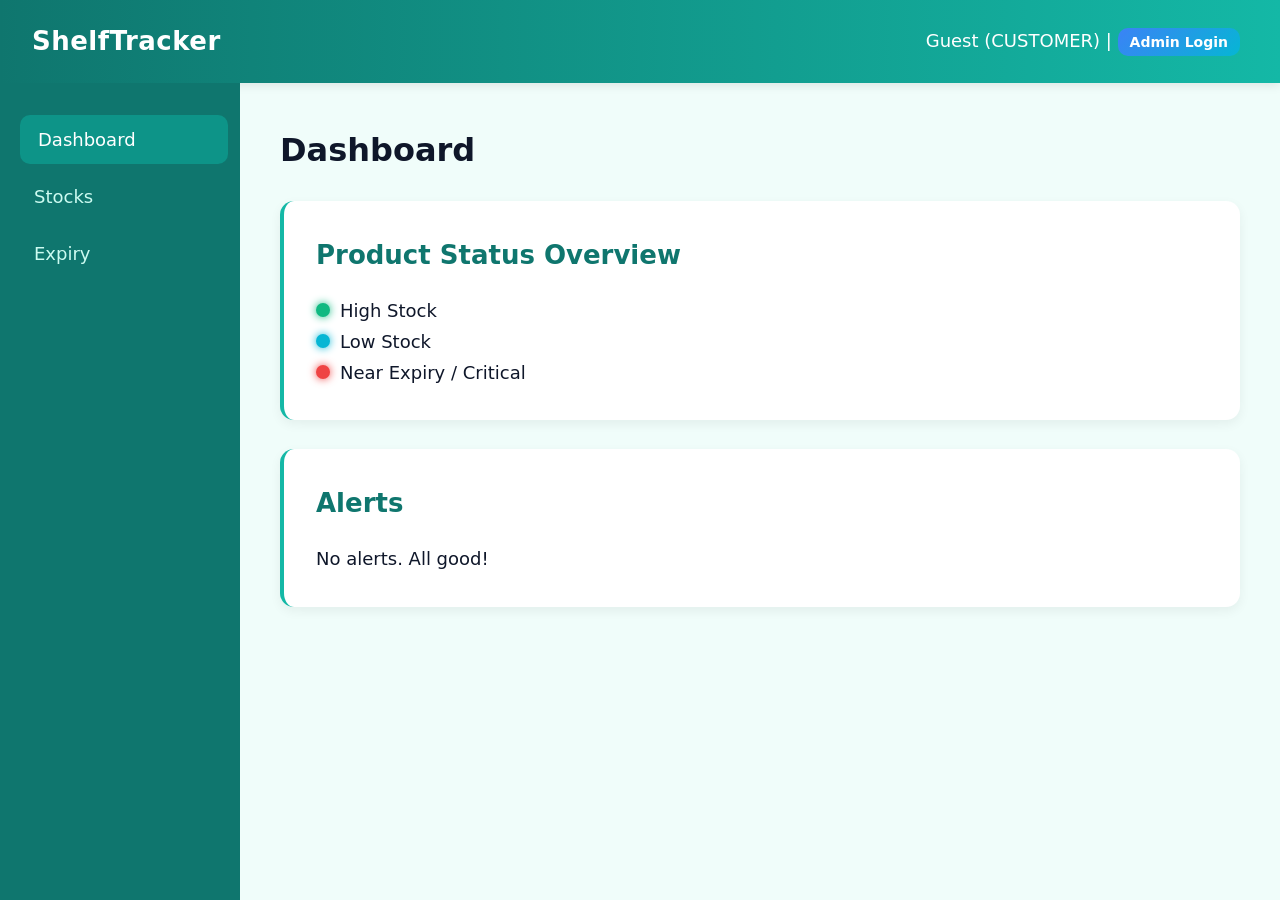
==== settings.html @ 0b79cf8f "Initial commit: ShelfTracker" ====
<!DOCTYPE html>
<html lang="en">
<head>
  <meta charset="UTF-8">
  <meta name="viewport" content="width=device-width, initial-scale=1.0">
  <title>ShelfTracker - Settings</title>
  <link rel="stylesheet" href="style.css">
</head>
<body>
  <div id="appPage" style="display: block;">
    <header>
      <h3>ShelfTracker</h3>
      <div><span id="userRole"></span> | <button onclick="logout()" class="btn btn-danger">Logout</button></div>
    </header>
    
    <nav>
      <button onclick="window.location.href='index.html'">Dashboard</button>
      <button onclick="window.location.href='stocks.html'">Stocks</button>
      <button onclick="window.location.href='expiry.html'">Expiry</button>
      <button id="settingsBtn" class="active" onclick="window.location.href='settings.html'">Settings</button>
    </nav>
    
    <main>
      <div id="settings" class="page">
        <h2>System Settings</h2>
        <div class="card">
          <h3>Alert Thresholds</h3>
          <div class="setting-row">
            <label>Low Stock Threshold:</label>
            <div>
              <input type="number" id="lowStockThreshold" value="10" min="1">
              <button class="btn btn-primary" onclick="saveSettings()">Save</button>
            </div>
          </div>
          <p style="font-size:0.9rem; color:#64748b;">Products with quantity ≤ this number will show as Yellow/Low Stock.</p>
        </div>
        <div class="card">
          <h3>System Info</h3>
          <p><strong>Total Products:</strong> <span id="totalProducts">0</span></p>
          <p><strong>Critical Items:</strong> <span id="criticalItems">0</span></p>
          <p><strong>Role:</strong> <span id="currentRoleDisplay"></span></p>
        </div>
      </div>
    </main>
  </div>
  <script src="script.js"></script>
</body>
</html>
---- style.css ----
:root { 
  --green: #10b981;
  --teal: #14b8a6;
  --cyan: #06b6d4;
  --blue: #3b82f6;
  --red: #ef4444;
  --bg: #f0fdfa;
  --card: #ffffff;
  --text: #0f172a;
  --border: #ccfbf1;
  --sidebar: #0f766e;
  --sidebar-hover: #0d9488;
  --font-base: 18px;
  --font-sm: 16px;
  --font-lg: 20px;
  --font-xl: 24px;
  --font-2xl: 32px;
} 

* { 
  margin: 0; 
  padding: 0; 
  box-sizing: border-box; 
  font-family: 'Segoe UI', system-ui, -apple-system, sans-serif; 
} 

body { 
  background: var(--bg); 
  color: var(--text); 
  font-size: var(--font-base);
  line-height: 1.7;
} 

/* LOGIN PAGE UNIQUE STYLES */
#loginPage { 
  display: flex; 
  height: 100vh; 
  justify-content: center; 
  align-items: center; 
  background: linear-gradient(135deg, #0f766e 0%, #14b8a6 100%);
} 

.login-box { 
  background: var(--card); 
  padding: 2.5rem; 
  border-radius: 16px; 
  box-shadow: 0 10px 30px rgba(0,0,0,0.2); 
  width: 360px; 
  border-top: 4px solid var(--teal);
} 

.login-box h2 { 
  margin-bottom: 1.5rem; 
  text-align: center; 
  color: var(--sidebar);
  font-weight: 700;
  font-size: var(--font-2xl);
} 

.login-box input, .login-box select, .login-box button { 
  width: 100%; 
  padding: 14px; 
  margin: 10px 0; 
  border: 2px solid var(--border); 
  border-radius: 10px; 
  font-size: var(--font-base);
  transition: all 0.2s;
} 

.login-box input:focus, .login-box select:focus {
  outline: none;
  border-color: var(--teal);
  box-shadow: 0 0 0 3px rgba(20, 184, 166, 0.1);
}

.login-box button { 
  background: linear-gradient(135deg, var(--teal) 0%, var(--cyan) 100%); 
  color: white; 
  border: none; 
  cursor: pointer; 
  font-weight: 600;
  font-size: 17px;
} 

.login-box button:hover { 
  transform: translateY(-2px);
  box-shadow: 0 6px 20px rgba(20, 184, 166, 0.3);
} 

/* APPLICATION CONTAINER */
#appPage { 
  display: block; /* Changed from none to support multi-page template loading */
} 

header { 
  background: linear-gradient(90deg, var(--sidebar) 0%, var(--teal) 100%);
  padding: 1.2rem 2rem; 
  color: white;
  display: flex; 
  justify-content: space-between; 
  align-items: center; 
  box-shadow: 0 2px 10px rgba(0,0,0,0.1);
} 

header h3 {
  font-weight: 700;
  letter-spacing: 0.5px;
  font-size: 26px;
}

/* SIDEBAR NAVIGATION */
nav { 
  background: var(--sidebar); 
  width: 240px; 
  height: calc(100vh - 70px); 
  position: fixed; 
  padding: 1.5rem 1rem; 
} 

nav button { 
  display: block; 
  width: 100%; 
  padding: 14px 18px; 
  margin: 8px 0; 
  border: none; 
  background: none; 
  text-align: left; 
  cursor: pointer; 
  border-radius: 10px; 
  color: #ccfbf1;
  font-weight: 500;
  font-size: 18px;
  transition: all 0.2s;
} 

nav button.active, nav button:hover { 
  background: var(--sidebar-hover); 
  color: white;
  transform: translateX(4px);
} 

/* MAIN CONTENT BLOCKS */
main { 
  margin-left: 240px; 
  padding: 2.5rem; 
} 

main h2 {
  font-size: var(--font-2xl);
  margin-bottom: 1.5rem;
}

.card { 
  background: var(--card); 
  padding: 2rem; 
  border-radius: 14px; 
  box-shadow: 0 4px 12px rgba(0,0,0,0.06); 
  margin-bottom: 1.8rem; 
  border-left: 4px solid var(--teal);
  transition: transform 0.2s, box-shadow 0.2s;
}

.card:hover {
  transform: translateY(-3px);
  box-shadow: 0 8px 20px rgba(0,0,0,0.1);
}

.card h3 {
  color: var(--sidebar);
  margin-bottom: 1.2rem;
  font-size: 26px;
}

/* INTERACTIVE DATA TABLES */
table { 
  width: 100%; 
  border-collapse: collapse; 
} 

th, td { 
  padding: 16px 18px; 
  text-align: left; 
  border-bottom: 1px solid var(--border); 
  font-size: 18px;
} 

th { 
  background: #f0fdfa; 
  color: var(--sidebar);
  font-weight: 600;
  text-transform: uppercase;
  font-size: 16px;
  letter-spacing: 0.5px;
} 

tr:hover {
  background: #f0fdfa;
}

/* STOCK OVERVIEW SYSTEM DOTS */
.status-dot { 
  display: inline-block; 
  width: 14px; 
  height: 14px; 
  border-radius: 50%; 
  margin-right: 10px; 
  box-shadow: 0 0 8px currentColor;
} 

.status-green { background: var(--green); color: var(--green); } 
.status-yellow { background: var(--cyan); color: var(--cyan); } 
.status-red { background: var(--red); color: var(--red); } 

/* ACTION BUTTONS */
.btn { 
  padding: 12px 20px; 
  border: none; 
  border-radius: 10px; 
  cursor: pointer; 
  margin-right: 8px; 
  font-weight: 600;
  font-size: 18px;
  transition: all 0.2s;
} 

.btn:hover {
  transform: translateY(-2px);
  box-shadow: 0 4px 12px rgba(0,0,0,0.15);
}

.btn-primary { 
  background: linear-gradient(135deg, var(--blue) 0%, var(--cyan) 100%); 
  color: white; 
} 

.btn-danger { 
  background: var(--red); 
  color: white; 
} 

label {
  font-size: var(--font-base);
  font-weight: 500;
  display: block;
  margin-top: 12px;
}

input, select { 
  padding: 14px; 
  border: 2px solid var(--border); 
  border-radius: 8px; 
  width: 100%; 
  margin-top: 6px; 
  font-size: var(--font-base);
  transition: all 0.2s;
} 

input:focus, select:focus {
  outline: none;
  border-color: var(--teal);
  box-shadow: 0 0 0 3px rgba(20, 184, 166, 0.1);
}

.error { 
  color: var(--red); 
  font-size: var(--font-sm);
  margin-top: 16px; 
} 

/* MODAL CONTAINER DIALOGS */
.modal { 
  display: none; 
  position: fixed; 
  top:0; 
  left:0; 
  width:100%; 
  height:100%; 
  background: rgba(0,0,0,0.6); 
  backdrop-filter: blur(4px);
  justify-content:center; 
  align-items:center; 
  z-index: 10; 
} 

.modal.active { display: flex; } 

.modal-content { 
  background: white; 
  padding: 2.5rem; 
  border-radius: 16px; 
  width: 420px; 
  border-top: 4px solid var(--teal);
  box-shadow: 0 20px 50px rgba(0,0,0,0.3);
} 

.modal-content h3 {
  font-size: 26px;
  margin-bottom: 1.2rem;
}

/* SETTINGS VIEW PANEL */
.setting-row { 
  display: flex; 
  justify-content: space-between; 
  align-items: center; 
  margin-bottom: 1.2rem; 
  font-size: var(--font-base);
} 

.setting-row input { width: 120px; } 

/* RESPONSIVE MEDIA BREAKPOINTS */
@media(max-width: 768px) { 
  nav { position: static; width: 100%; height: auto; } 
  main { margin-left: 0; padding: 1.5rem; } 
  .card { padding: 1.5rem; } 
}
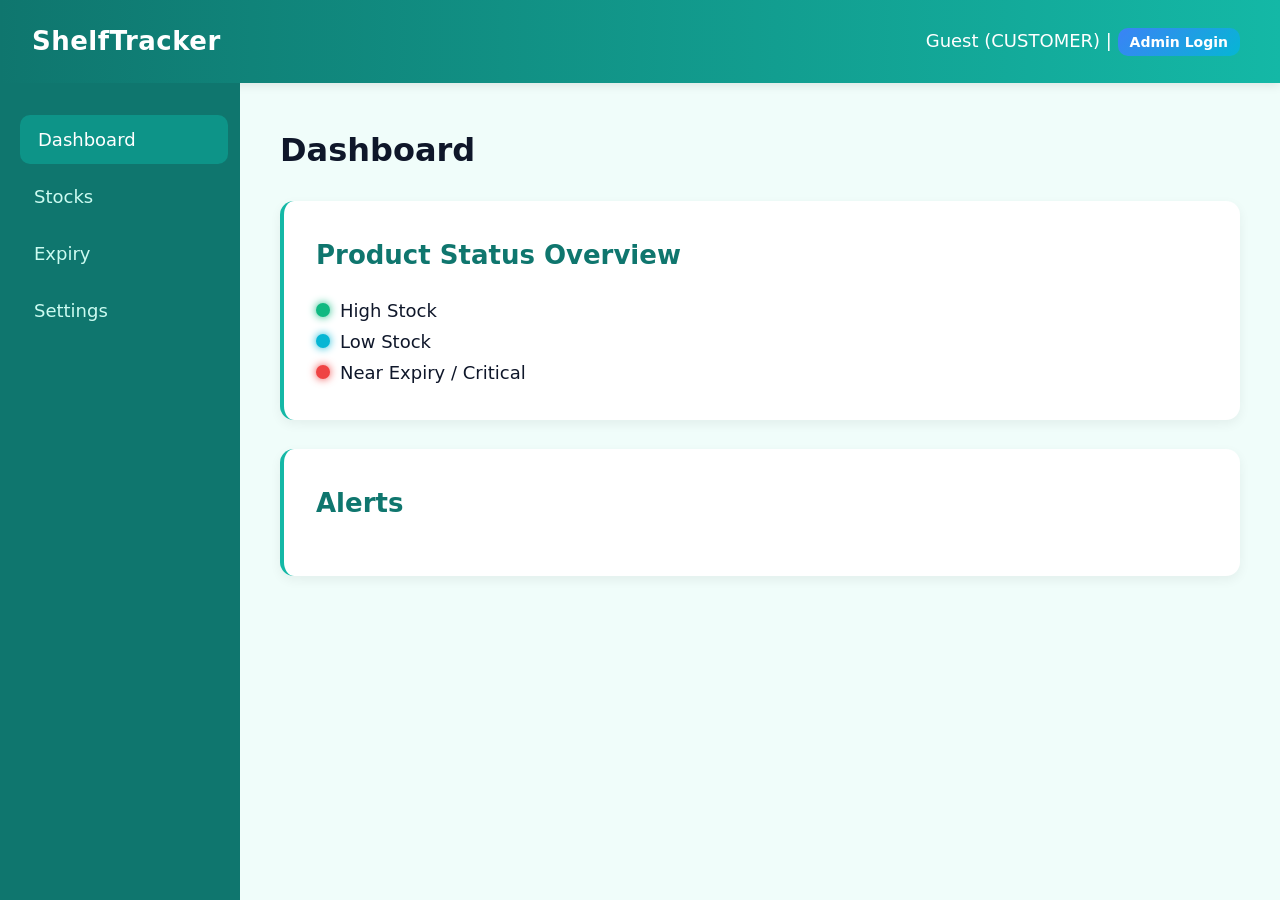
==== commit 55cc9c57: "updated fronted" ====
--- a/settings.html
+++ b/settings.html
@@ -10,7 +10,7 @@
   <div id="appPage" style="display: block;">
     <header>
       <h3>ShelfTracker</h3>
-      <div><span id="userRole"></span> | <button onclick="logout()" class="btn btn-danger">Logout</button></div>
+      <div id="authHeaderZone"></div>
     </header>
     
     <nav>
@@ -23,6 +23,7 @@
     <main>
       <div id="settings" class="page">
         <h2>System Settings</h2>
+
         <div class="card">
           <h3>Alert Thresholds</h3>
           <div class="setting-row">
@@ -34,12 +35,29 @@
           </div>
           <p style="font-size:0.9rem; color:#64748b;">Products with quantity ≤ this number will show as Yellow/Low Stock.</p>
         </div>
+
         <div class="card">
           <h3>System Info</h3>
           <p><strong>Total Products:</strong> <span id="totalProducts">0</span></p>
           <p><strong>Critical Items:</strong> <span id="criticalItems">0</span></p>
           <p><strong>Role:</strong> <span id="currentRoleDisplay"></span></p>
         </div>
+
+        <!-- ADMIN ONLY: Register New Admin -->
+        <div id="adminRegSection" class="card" style="display:none;">
+          <h3>Register New Admin</h3>
+          <p style="font-size:0.9rem; color:#64748b;">Only one new admin can be registered per server session.</p>
+          <div class="setting-row">
+            <label>Username:</label>
+            <input type="text" id="newAdminUsername" placeholder="New admin username">
+          </div>
+          <div class="setting-row">
+            <label>Password:</label>
+            <input type="password" id="newAdminPassword" placeholder="New admin password">
+          </div>
+          <button class="btn btn-primary" onclick="registerNewAdmin()" style="margin-top:10px;">Register Admin</button>
+        </div>
+
       </div>
     </main>
   </div>
